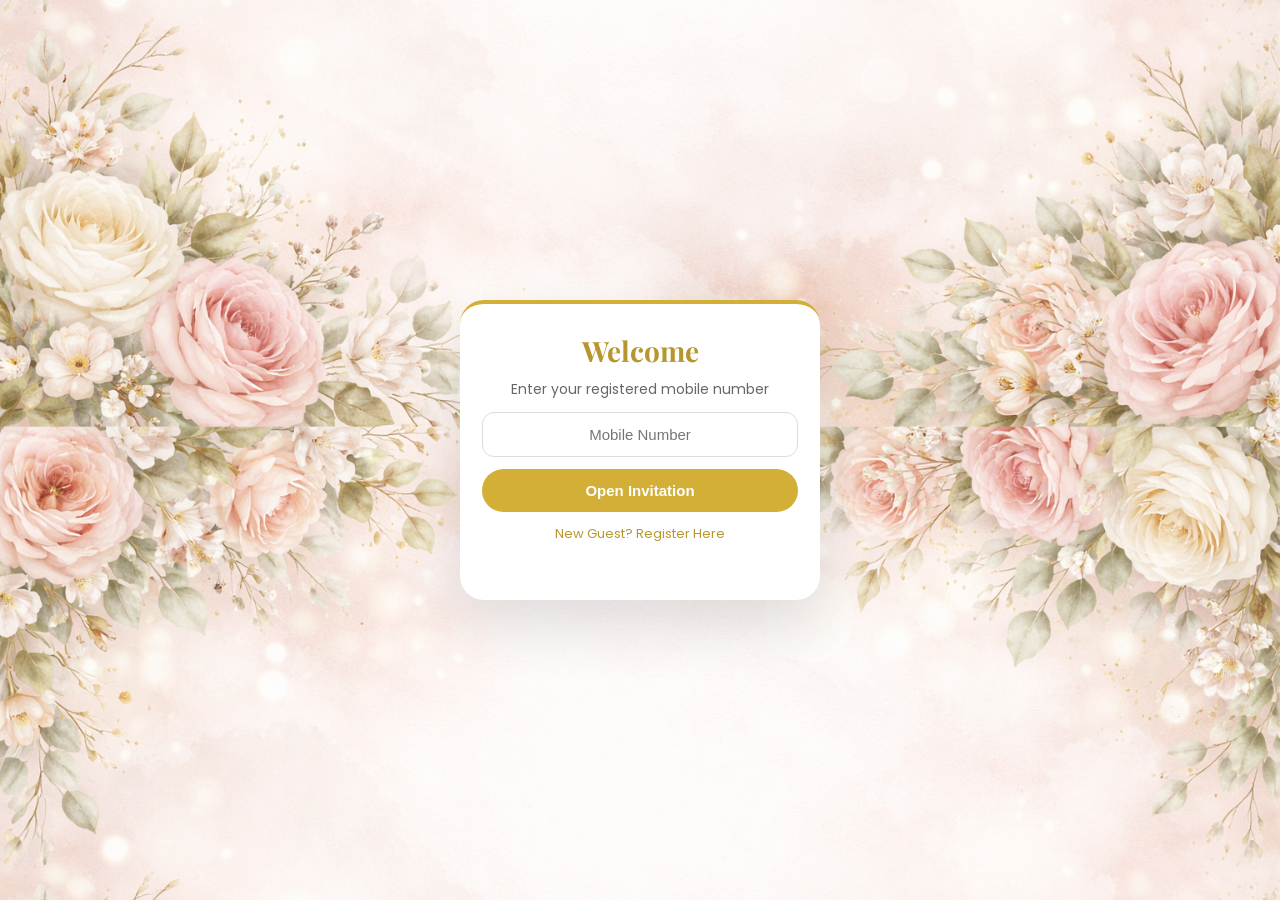
==== index.html @ 80508e48 "all small changes" ====
<!DOCTYPE html>
<html lang="en">
<head>
<meta charset="UTF-8" />
<meta name="viewport" content="width=device-width, initial-scale=1.0"/>

<title>Mohan & Samiksha Wedding Invitation</title>

<meta name="description" content="With blessings of our families, we warmly invite you to celebrate the wedding of Mohan & Samiksha on 7 May 2026.">
<meta name="theme-color" content="#fdecef">

<!-- OPEN GRAPH -->
<meta property="og:type" content="website">
<meta property="og:title" content="💌 Mohan & Samiksha Wedding Invitation">
<meta property="og:description" content="Join us on 7 May 2026 ❤️">
<meta property="og:url" content="https://mohanwedssamiksha.vercel.app/">
<meta property="og:image" content="https://mohanwedssamiksha.vercel.app/preview-card.jpg">
<meta property="og:image:width" content="1200">
<meta property="og:image:height" content="630">

<meta name="twitter:card" content="summary_large_image">
<meta name="twitter:title" content="💌 Mohan & Samiksha Wedding Invitation">
<meta name="twitter:description" content="Join us on 7 May 2026 ❤️">
<meta name="twitter:image" content="https://mohanwedssamiksha.vercel.app/preview-card.jpg">

<link rel="icon" type="image/png" href="/favicon.png">

<link href="https://fonts.googleapis.com/css2?family=Playfair+Display:wght@500;700&family=Poppins:wght@300;400;500;600&display=swap" rel="stylesheet">

<style>
:root{
--pink:#fdecef;
--gold:#d4af37;
--gold-dark:#b8962e;
--text:#333;
}

*{
margin:0;
padding:0;
box-sizing:border-box;
}

html{
scroll-behavior:smooth;
}

body{
font-family:'Poppins',sans-serif;
background:var(--pink);
color:var(--text);
overflow:hidden;
}

/* ---------- GLOBAL BG ---------- */

.floral-bg{
background:
linear-gradient(rgba(253,236,239,.78),rgba(253,236,239,.78)),
url('background.png');
background-size:cover;
background-position:center;
}

/* ---------- ACCESS GATE ---------- */

#gate{
position:fixed;
inset:0;
z-index:99999;
display:flex;
justify-content:center;
align-items:center;
padding:20px;
overflow:auto;
}

.gate-card{
width:100%;
max-width:360px;
background:#fff;
border-radius:24px;
padding:28px 22px;
text-align:center;
border-top:4px solid var(--gold);
box-shadow:0 25px 60px rgba(0,0,0,.12);
animation:popup .6s ease;
}

@keyframes popup{
from{opacity:0;transform:translateY(25px) scale(.96);}
to{opacity:1;transform:translateY(0) scale(1);}
}

.gate-card h2{
font-family:'Playfair Display';
font-size:28px;
color:var(--gold-dark);
margin-bottom:10px;
}

.gate-card p{
font-size:14px;
line-height:1.5;
margin-bottom:12px;
color:#666;
}

.gate-card input{
width:100%;
padding:13px;
margin-bottom:12px;
border-radius:12px;
border:1px solid #ddd;
font-size:15px;
text-align:center;
outline:none;
}

.gate-card input:focus{
border-color:var(--gold);
}

.gate-card button{
width:100%;
padding:13px;
border:none;
border-radius:28px;
background:var(--gold);
color:#fff;
font-weight:600;
font-size:15px;
cursor:pointer;
}

.switch{
margin-top:12px;
font-size:13px;
color:var(--gold-dark);
cursor:pointer;
}

#errorMsg{
min-height:18px;
margin-top:10px;
font-size:13px;
color:#d9534f;
}

/* ---------- INTRO CARD ---------- */

#intro{
position:fixed;
inset:0;
z-index:99998;
display:none;
justify-content:center;
align-items:center;
padding:20px;
}

.flip-wrap{
perspective:1200px;
}

.flip-card{
width:320px;
height:220px;
position:relative;
transform-style:preserve-3d;
transition:1s;
cursor:pointer;
}

.flip-card.open{
transform:rotateY(180deg);
}

.flip-side{
position:absolute;
inset:0;
backface-visibility:hidden;
border-radius:24px;
display:flex;
flex-direction:column;
justify-content:center;
align-items:center;
text-align:center;
padding:20px;
box-shadow:0 25px 60px rgba(0,0,0,.16);
}

.flip-front{
background:
linear-gradient(rgba(253,236,239,.75),rgba(253,236,239,.75)),
url('background.png');
background-size:cover;
}

.flip-back{
transform:rotateY(180deg);
background:
linear-gradient(rgba(253,236,239,.75),rgba(253,236,239,.75)),
url('background.png');
background-size:cover;
}

.flip-side h2{
font-family:'Playfair Display';
color:var(--gold-dark);
margin-bottom:8px;
}

/* ---------- MAIN SITE ---------- */

#site{
display:none;
}

header,.card{
background:
linear-gradient(rgba(253,236,239,.75),rgba(253,236,239,.75)),
url('background.png');
background-size:cover;
}

header{
padding:75px 20px;
text-align:center;
}

.names h1{
font-family:'Playfair Display';
font-size:44px;
line-height:1.15;
color:var(--gold-dark);
}

.heart{
font-size:30px;
margin:8px 0;
color:var(--gold);
}

.subtitle{
margin-top:14px;
font-size:15px;
line-height:1.7;
}

#welcomeText{
display:block;
font-weight:600;
color:var(--gold-dark);
margin-bottom:4px;
}

.blessing-line{
display:block;
}

.story{
margin:22px auto 0;
max-width:760px;
background:rgba(255,255,255,.62);
padding:18px;
border-radius:16px;
}

.card{
max-width:900px;
margin:30px auto;
padding:28px 20px;
border-radius:22px;
border-top:4px solid var(--gold);
text-align:center;
opacity:0;
transform:translateY(28px);
transition:.7s;
}

.card.show{
opacity:1;
transform:translateY(0);
}

h2.section-title{
font-family:'Playfair Display';
font-size:30px;
color:var(--gold-dark);
margin-bottom:12px;
}

.countdown{
display:flex;
justify-content:center;
gap:14px;
flex-wrap:wrap;
margin-top:14px;
}

.box{
min-width:90px;
padding:14px;
background:#fff8f1;
border-radius:14px;
}

.box span{
display:block;
font-size:26px;
font-weight:700;
color:var(--gold-dark);
}

.events{
display:grid;
grid-template-columns:repeat(auto-fit,minmax(220px,1fr));
gap:16px;
margin-top:18px;
}

.event{
background:rgba(255,255,255,.72);
padding:16px;
border-radius:16px;
}

.event img{
width:100%;
height:170px;
object-fit:cover;
border-radius:14px;
margin-bottom:10px;
}

.event h3{
margin-bottom:6px;
font-size:18px;
}

.btn{
display:inline-block;
margin-top:16px;
padding:12px 22px;
background:var(--gold);
color:#fff;
text-decoration:none;
border-radius:28px;
font-weight:600;
}

.music-btn{
position:fixed;
top:18px;
right:18px;
z-index:2000;
width:48px;
height:48px;
border:none;
border-radius:50%;
background:var(--gold);
color:#fff;
font-size:18px;
cursor:pointer;
}

footer{
text-align:center;
padding:35px 20px;
font-size:14px;
opacity:.75;
}

/* ---------- PETALS ---------- */

.petal{
position:fixed;
top:-40px;
pointer-events:none;
z-index:99997;
animation:fall linear forwards;
}

@keyframes fall{
0%{transform:translateY(-40px) rotate(0deg);opacity:1;}
100%{transform:translateY(110vh) rotate(360deg);opacity:.9;}
}

@media(max-width:480px){
.names h1{font-size:36px;}
.flip-card{width:290px;height:205px;}
h2.section-title{font-size:26px;}
}
</style>
</head>

<body class="floral-bg">

<!-- ACCESS GATE -->
<div id="gate">

<div class="gate-card">

<!-- LOGIN -->
<div id="loginBox">

<h2>Welcome</h2>
<p>Enter your registered mobile number</p>

<input id="loginPhone" maxlength="10" placeholder="Mobile Number" inputmode="numeric">

<button onclick="loginGuest()">Open Invitation</button>

<div class="switch" onclick="showRegister()">New Guest? Register Here</div>

</div>

<!-- REGISTER -->
<div id="registerBox" style="display:none">

<h2>Register</h2>
<p>Enter details and invite code</p>

<input id="regName" placeholder="Full Name">
<input id="regPhone" maxlength="10" placeholder="Mobile Number" inputmode="numeric">
<input id="regCode" placeholder="Invite Code">

<button onclick="registerGuest()">Register & Continue</button>

<div class="switch" onclick="showLogin()">Already Registered? Login</div>

</div>

<div id="errorMsg"></div>

</div>
</div>

<!-- INTRO FLIP CARD -->
<div id="intro" class="floral-bg">

<div class="flip-wrap">
<div class="flip-card" id="flipCard" onclick="openInvite()">

<div class="flip-side flip-front">
<h2>💌 Wedding Invitation</h2>
<p>Tap to Open</p>
</div>

<div class="flip-side flip-back">
<h2>Mohan Weds Samiksha</h2>
<p>7 May 2026</p>
</div>

</div>
</div>

</div>

<!-- MAIN SITE -->
<div id="site">

<button class="music-btn" onclick="toggleMusic()">🔊</button>

<audio id="bgMusic" loop>
<source src="music.mp3">
</audio>

<header>
<div class="names">

<h1>Mohan</h1>
<div class="heart">❤️</div>
<h1>Samiksha</h1>

<p class="subtitle">
<span id="welcomeText"></span>
<span class="blessing-line">With the blessings of our families</span>
</p>

<div class="story">
<p id="typingText"></p>
<p style="margin-top:10px;font-weight:600;color:var(--gold-dark)">“शुभ मंगल सावधान”</p>
</div>

</div>
</header>

<section class="card">
<h2 class="section-title">Save the Date 💍</h2>
<p><strong>7 May 2026</strong></p>
</section>

<section class="card">
<h2 class="section-title">Countdown ⏳</h2>

<div class="countdown">
<div class="box"><span id="days">0</span>Days</div>
<div class="box"><span id="hours">0</span>Hours</div>
<div class="box"><span id="minutes">0</span>Min</div>
<div class="box"><span id="seconds">0</span>Sec</div>
</div>
</section>

<section class="card">
<h2 class="section-title">Wedding Events 🎉</h2>

<div class="events">

<div class="event">
<img src="https://images.unsplash.com/photo-1700765277969-554a3666eaac?q=80&w=1470" alt="">
<h3>💍 Engagement</h3>
<p>10:00 AM</p>
</div>

<div class="event">
<img src="https://plus.unsplash.com/premium_photo-1682092044797-8b893042b2d2?q=80&w=1470" alt="">
<h3>🌼 Haldi</h3>
<p>11:00 AM</p>
</div>

<div class="event">
<img src="https://images.unsplash.com/photo-1555244162-803834f70033?q=80&w=1470" alt="">
<h3>🍽️ Bhojan</h3>
<p>1:00 PM – 4:00 PM</p>
</div>

<div class="event">
<img src="https://plus.unsplash.com/premium_photo-1682092632793-c7d75b23718e?q=80&w=1470" alt="">
<h3>🔥 Wedding</h3>
<p>7 May 2026 • 2:31 PM</p>
</div>

</div>
</section>

<section class="card">
<h2 class="section-title">Venue 📍</h2>

<p><strong>Hotel Amrai 69</strong></p>
<p>Saswad - Bopdev - Pune Rd, Kondhwa, Bhivri, Maharashtra 412301</p>

<iframe
src="https://www.google.com/maps?q=Hotel+Amrai+69&output=embed"
width="100%"
height="250"
style="border:0;border-radius:16px;margin-top:16px;">
</iframe>

<a class="btn" target="_blank"
href="https://maps.app.goo.gl/VuSdFy33Tb2bmzQH8">
View on Maps
</a>

</section>

<section class="card">
<h2 class="section-title">RSVP 💌</h2>

<a class="btn" target="_blank"
href="https://wa.me/919767933883?text=I will attend your wedding">
Confirm on WhatsApp
</a>

</section>

<footer>
Made with ❤️ by Mohan & Samiksha
</footer>

</div>

<script>
const API_URL="https://script.google.com/macros/s/AKfycbxBK7El1oOM5z4iTXODUMa_fH0wLps33BroXyvE8tSHgulqVZJbqmPo5ud41vcN6HLI/exec";
const INVITE_CODE="MS-07-05-2026";

let guestName="";

/* ---------- HELPERS ---------- */

function err(msg){
document.getElementById("errorMsg").innerText=msg;
}

function clearErr(){
err("");
}

function showRegister(){
document.getElementById("loginBox").style.display="none";
document.getElementById("registerBox").style.display="block";
clearErr();
}

function showLogin(){
document.getElementById("registerBox").style.display="none";
document.getElementById("loginBox").style.display="block";
clearErr();
}

/* ---------- LOGIN ---------- */

async function loginGuest(){

clearErr();

const phone=document.getElementById("loginPhone").value.trim();

if(!/^[6-9][0-9]{9}$/.test(phone)){
err("Enter valid 10-digit mobile number");
return;
}

try{
const res=await fetch(`${API_URL}?action=login&phone=${phone}`);
const data=await res.json();

if(data.success){
guestName=data.name || "";
showIntro();
}else{
err("Number not registered. Please register first.");
}

}catch(e){
err("Unable to connect. Please try again.");
}

}

/* ---------- REGISTER ---------- */

async function registerGuest(){

clearErr();

const name=document.getElementById("regName").value.trim();
const phone=document.getElementById("regPhone").value.trim();
const code=document.getElementById("regCode").value.trim();

if(name.length<2){
err("Enter full name");
return;
}

if(!/^[6-9][0-9]{9}$/.test(phone)){
err("Enter valid 10-digit mobile number");
return;
}

if(code!==INVITE_CODE){
err("Invalid invite code");
return;
}

try{

const url=`${API_URL}?action=register&name=${encodeURIComponent(name)}&phone=${phone}&code=${encodeURIComponent(code)}`;

const res=await fetch(url);
const data=await res.json();

if(data.success){
guestName=name;
showIntro();
}else if(data.message==="Mobile already registered"){
err("Already registered. Please login.");
}else{
err(data.message || "Unable to register");
}

}catch(e){
err("Unable to connect. Please try again.");
}

}

/* ---------- INTRO FLOW ---------- */

function showIntro(){

document.getElementById("gate").style.display="none";
document.getElementById("intro").style.display="flex";

}

function openInvite(){

document.getElementById("flipCard").classList.add("open");

playMusic();
startPetals();

setTimeout(()=>{

document.getElementById("intro").style.display="none";
document.getElementById("site").style.display="block";
document.body.style.overflow="auto";

if(guestName){
document.querySelector(".subtitle").innerText=
`Welcome ${guestName} & Family`;
}

startTyping();

},1000);

}

/* ---------- MUSIC ---------- */

function playMusic(){
document.getElementById("bgMusic").play().catch(()=>{});
}

function toggleMusic(){

const m=document.getElementById("bgMusic");

if(m.paused) m.play();
else m.pause();

}

/* ---------- PETALS ---------- */

function startPetals(){

for(let i=0;i<26;i++){

const p=document.createElement("div");
p.className="petal";
p.innerHTML="🌸";

p.style.left=Math.random()*100+"vw";
p.style.fontSize=(14+Math.random()*10)+"px";
p.style.animationDuration=(5+Math.random()*5)+"s";

document.body.appendChild(p);

setTimeout(()=>p.remove(),10000);

}

}

/* ---------- STORY ---------- */

const storyText="Sometimes, the most beautiful journeys begin with a simple introduction. What started as an arranged meeting turned into a bond filled with understanding, respect, and growing affection.";

let storyIndex=0;

function startTyping(){

const el=document.getElementById("typingText");

function type(){
if(storyIndex<storyText.length){
el.innerHTML+=storyText.charAt(storyIndex++);
setTimeout(type,25);
}
}

type();

}

/* ---------- COUNTDOWN ---------- */

const weddingDate=new Date("May 7, 2026 18:59:00").getTime();

setInterval(()=>{

const now=new Date().getTime();
const d=weddingDate-now;

document.getElementById("days").innerText=Math.max(0,Math.floor(d/(1000*60*60*24)));
document.getElementById("hours").innerText=Math.max(0,Math.floor((d%(1000*60*60*24))/(1000*60*60)));
document.getElementById("minutes").innerText=Math.max(0,Math.floor((d%(1000*60*60))/(1000*60)));
document.getElementById("seconds").innerText=Math.max(0,Math.floor((d%(1000*60))/1000));

},1000);

/* ---------- REVEAL ---------- */

const observer=new IntersectionObserver(entries=>{
entries.forEach(entry=>{
if(entry.isIntersecting){
entry.target.classList.add("show");
}
});
});

document.querySelectorAll(".card").forEach(card=>observer.observe(card));
</script>

</body>
</html>
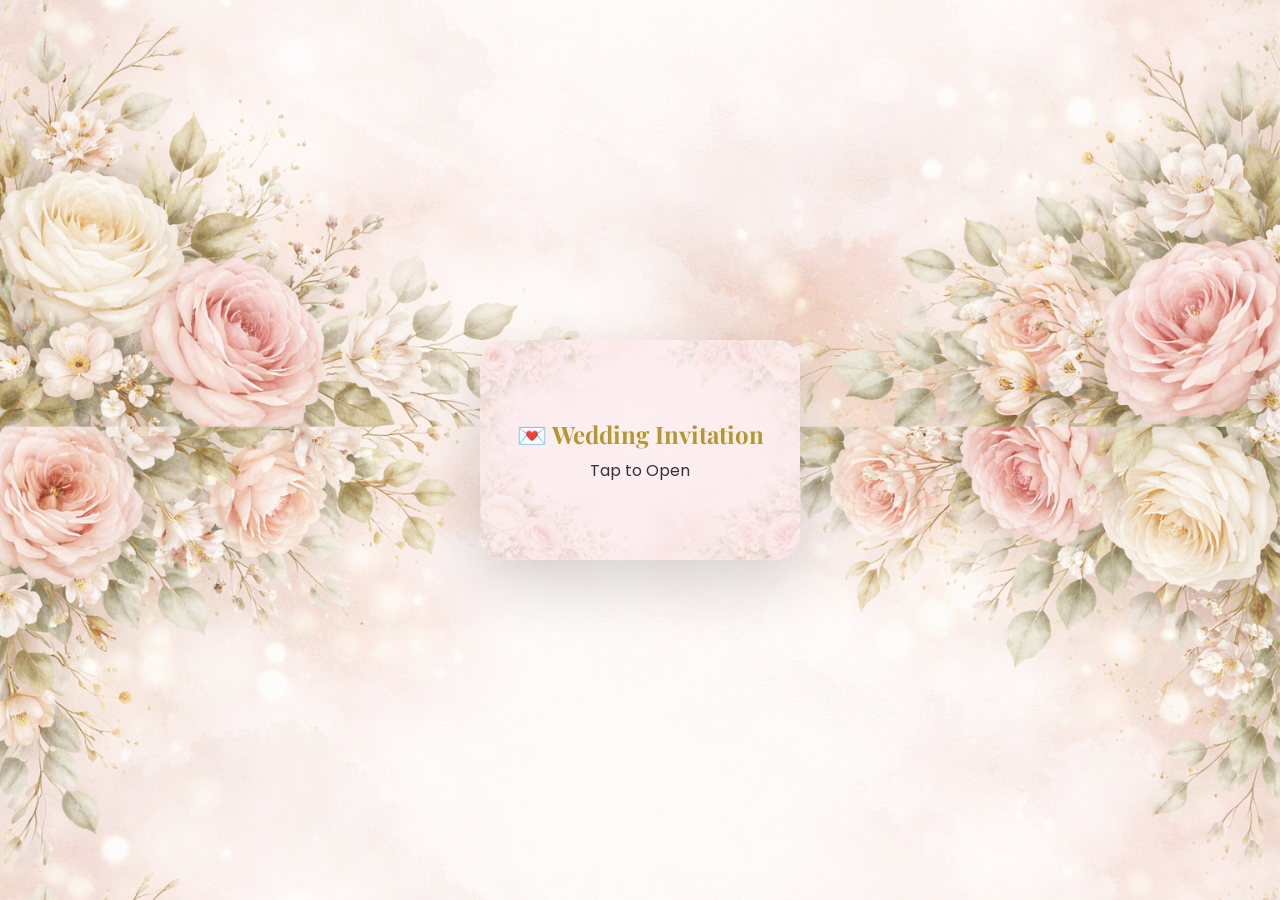
==== commit 111c10b8: "taking it back to normal" ====
--- a/index.html
+++ b/index.html
@@ -1,30 +1,26 @@
 <!DOCTYPE html>
 <html lang="en">
 <head>
-<meta charset="UTF-8" />
-<meta name="viewport" content="width=device-width, initial-scale=1.0"/>
-
-<title>Mohan & Samiksha Wedding Invitation</title>
+<meta charset="UTF-8">
+<meta name="viewport" content="width=device-width,initial-scale=1.0">
+
+<title>Mohan Weds Samiksha</title>
 
 <meta name="description" content="With blessings of our families, we warmly invite you to celebrate the wedding of Mohan & Samiksha on 7 May 2026.">
 <meta name="theme-color" content="#fdecef">
 
-<!-- OPEN GRAPH -->
 <meta property="og:type" content="website">
-<meta property="og:title" content="💌 Mohan & Samiksha Wedding Invitation">
+<meta property="og:title" content="💌 Mohan Weds Samiksha">
 <meta property="og:description" content="Join us on 7 May 2026 ❤️">
 <meta property="og:url" content="https://mohanwedssamiksha.vercel.app/">
 <meta property="og:image" content="https://mohanwedssamiksha.vercel.app/preview-card.jpg">
-<meta property="og:image:width" content="1200">
-<meta property="og:image:height" content="630">
 
 <meta name="twitter:card" content="summary_large_image">
-<meta name="twitter:title" content="💌 Mohan & Samiksha Wedding Invitation">
+<meta name="twitter:title" content="💌 Mohan Weds Samiksha">
 <meta name="twitter:description" content="Join us on 7 May 2026 ❤️">
 <meta name="twitter:image" content="https://mohanwedssamiksha.vercel.app/preview-card.jpg">
 
-<link rel="icon" type="image/png" href="/favicon.png">
-
+<link rel="icon" href="/favicon.png">
 <link href="https://fonts.googleapis.com/css2?family=Playfair+Display:wght@500;700&family=Poppins:wght@300;400;500;600&display=swap" rel="stylesheet">
 
 <style>
@@ -52,19 +48,17 @@
 overflow:hidden;
 }
 
-/* ---------- GLOBAL BG ---------- */
-
-.floral-bg{
+.bg{
 background:
-linear-gradient(rgba(253,236,239,.78),rgba(253,236,239,.78)),
+linear-gradient(rgba(253,236,239,.76),rgba(253,236,239,.76)),
 url('background.png');
 background-size:cover;
 background-position:center;
 }
 
-/* ---------- ACCESS GATE ---------- */
-
-#gate{
+/* INTRO */
+
+#intro{
 position:fixed;
 inset:0;
 z-index:99999;
@@ -72,96 +66,9 @@
 justify-content:center;
 align-items:center;
 padding:20px;
-overflow:auto;
-}
-
-.gate-card{
-width:100%;
-max-width:360px;
-background:#fff;
-border-radius:24px;
-padding:28px 22px;
-text-align:center;
-border-top:4px solid var(--gold);
-box-shadow:0 25px 60px rgba(0,0,0,.12);
-animation:popup .6s ease;
-}
-
-@keyframes popup{
-from{opacity:0;transform:translateY(25px) scale(.96);}
-to{opacity:1;transform:translateY(0) scale(1);}
-}
-
-.gate-card h2{
-font-family:'Playfair Display';
-font-size:28px;
-color:var(--gold-dark);
-margin-bottom:10px;
-}
-
-.gate-card p{
-font-size:14px;
-line-height:1.5;
-margin-bottom:12px;
-color:#666;
-}
-
-.gate-card input{
-width:100%;
-padding:13px;
-margin-bottom:12px;
-border-radius:12px;
-border:1px solid #ddd;
-font-size:15px;
-text-align:center;
-outline:none;
-}
-
-.gate-card input:focus{
-border-color:var(--gold);
-}
-
-.gate-card button{
-width:100%;
-padding:13px;
-border:none;
-border-radius:28px;
-background:var(--gold);
-color:#fff;
-font-weight:600;
-font-size:15px;
-cursor:pointer;
-}
-
-.switch{
-margin-top:12px;
-font-size:13px;
-color:var(--gold-dark);
-cursor:pointer;
-}
-
-#errorMsg{
-min-height:18px;
-margin-top:10px;
-font-size:13px;
-color:#d9534f;
-}
-
-/* ---------- INTRO CARD ---------- */
-
-#intro{
-position:fixed;
-inset:0;
-z-index:99998;
-display:none;
-justify-content:center;
-align-items:center;
-padding:20px;
-}
-
-.flip-wrap{
-perspective:1200px;
-}
+}
+
+.flip-wrap{perspective:1200px;}
 
 .flip-card{
 width:320px;
@@ -179,31 +86,25 @@
 .flip-side{
 position:absolute;
 inset:0;
+border-radius:24px;
 backface-visibility:hidden;
-border-radius:24px;
 display:flex;
-flex-direction:column;
 justify-content:center;
 align-items:center;
+flex-direction:column;
 text-align:center;
 padding:20px;
-box-shadow:0 25px 60px rgba(0,0,0,.16);
-}
-
-.flip-front{
+box-shadow:0 25px 60px rgba(0,0,0,.15);
+}
+
+.flip-front,.flip-back{
 background:
-linear-gradient(rgba(253,236,239,.75),rgba(253,236,239,.75)),
+linear-gradient(rgba(253,236,239,.76),rgba(253,236,239,.76)),
 url('background.png');
 background-size:cover;
 }
 
-.flip-back{
-transform:rotateY(180deg);
-background:
-linear-gradient(rgba(253,236,239,.75),rgba(253,236,239,.75)),
-url('background.png');
-background-size:cover;
-}
+.flip-back{transform:rotateY(180deg);}
 
 .flip-side h2{
 font-family:'Playfair Display';
@@ -211,7 +112,7 @@
 margin-bottom:8px;
 }
 
-/* ---------- MAIN SITE ---------- */
+/* SITE */
 
 #site{
 display:none;
@@ -219,7 +120,7 @@
 
 header,.card{
 background:
-linear-gradient(rgba(253,236,239,.75),rgba(253,236,239,.75)),
+linear-gradient(rgba(253,236,239,.76),rgba(253,236,239,.76)),
 url('background.png');
 background-size:cover;
 }
@@ -227,13 +128,20 @@
 header{
 padding:75px 20px;
 text-align:center;
+animation:fadeIn 1s ease;
+}
+
+@keyframes fadeIn{
+from{opacity:0;transform:translateY(15px);}
+to{opacity:1;transform:translateY(0);}
 }
 
 .names h1{
 font-family:'Playfair Display';
 font-size:44px;
+color:var(--gold-dark);
 line-height:1.15;
-color:var(--gold-dark);
+text-shadow:0 0 10px rgba(212,175,55,.2);
 }
 
 .heart{
@@ -248,27 +156,16 @@
 line-height:1.7;
 }
 
-#welcomeText{
-display:block;
-font-weight:600;
-color:var(--gold-dark);
-margin-bottom:4px;
-}
-
-.blessing-line{
-display:block;
-}
-
 .story{
 margin:22px auto 0;
 max-width:760px;
-background:rgba(255,255,255,.62);
 padding:18px;
 border-radius:16px;
+background:rgba(255,255,255,.62);
 }
 
 .card{
-max-width:900px;
+max-width:950px;
 margin:30px auto;
 padding:28px 20px;
 border-radius:22px;
@@ -284,11 +181,11 @@
 transform:translateY(0);
 }
 
-h2.section-title{
+.section-title{
 font-family:'Playfair Display';
 font-size:30px;
 color:var(--gold-dark);
-margin-bottom:12px;
+margin-bottom:14px;
 }
 
 .countdown{
@@ -296,7 +193,7 @@
 justify-content:center;
 gap:14px;
 flex-wrap:wrap;
-margin-top:14px;
+margin-top:10px;
 }
 
 .box{
@@ -311,32 +208,6 @@
 font-size:26px;
 font-weight:700;
 color:var(--gold-dark);
-}
-
-.events{
-display:grid;
-grid-template-columns:repeat(auto-fit,minmax(220px,1fr));
-gap:16px;
-margin-top:18px;
-}
-
-.event{
-background:rgba(255,255,255,.72);
-padding:16px;
-border-radius:16px;
-}
-
-.event img{
-width:100%;
-height:170px;
-object-fit:cover;
-border-radius:14px;
-margin-bottom:10px;
-}
-
-.event h3{
-margin-bottom:6px;
-font-size:18px;
 }
 
 .btn{
@@ -346,33 +217,120 @@
 background:var(--gold);
 color:#fff;
 text-decoration:none;
+border:none;
 border-radius:28px;
 font-weight:600;
-}
-
-.music-btn{
+cursor:pointer;
+}
+
+.controls{
 position:fixed;
-top:18px;
-right:18px;
-z-index:2000;
-width:48px;
-height:48px;
-border:none;
-border-radius:50%;
+top:16px;
+right:16px;
+z-index:999;
+display:flex;
+flex-direction:column;
+gap:10px;
+}
+
+.control-btn{
 background:var(--gold);
 color:#fff;
-font-size:18px;
+border:none;
+padding:11px 16px;
+border-radius:30px;
+font-size:14px;
+font-weight:600;
 cursor:pointer;
-}
-
-footer{
+box-shadow:0 10px 25px rgba(0,0,0,.12);
+}
+
+/* IMAGE TIMELINE */
+
+.img-timeline{
+display:grid;
+grid-template-columns:repeat(auto-fit,minmax(220px,1fr));
+gap:18px;
+margin-top:18px;
+}
+
+.journey-item{
+background:rgba(255,255,255,.72);
+padding:16px;
+border-radius:18px;
 text-align:center;
-padding:35px 20px;
+}
+
+.journey-time{
+font-weight:700;
+color:var(--gold-dark);
+margin-bottom:10px;
 font-size:14px;
-opacity:.75;
-}
-
-/* ---------- PETALS ---------- */
+}
+
+.journey-item img{
+width:100%;
+height:220px;
+object-fit:cover;
+border-radius:14px;
+margin-bottom:10px;
+}
+
+.journey-item h3{
+margin-bottom:6px;
+font-size:17px;
+}
+
+.journey-item p{
+font-size:14px;
+line-height:1.5;
+}
+
+/* RSVP MODAL */
+
+#rsvpModal{
+position:fixed;
+inset:0;
+background:rgba(0,0,0,.55);
+display:none;
+justify-content:center;
+align-items:center;
+z-index:9999;
+padding:20px;
+}
+
+.modal-box{
+width:100%;
+max-width:380px;
+background:#fff;
+padding:26px 22px;
+border-radius:22px;
+text-align:center;
+}
+
+.modal-box h2{
+font-family:'Playfair Display';
+color:var(--gold-dark);
+margin-bottom:10px;
+}
+
+.modal-box input,.modal-box select{
+width:100%;
+padding:13px;
+margin-bottom:12px;
+border:1px solid #ddd;
+border-radius:12px;
+font-size:15px;
+}
+
+#rsvpMsg{
+font-size:13px;
+min-height:18px;
+margin-top:8px;
+color:#d9534f;
+}
+
+/* petals */
 
 .petal{
 position:fixed;
@@ -383,63 +341,29 @@
 }
 
 @keyframes fall{
-0%{transform:translateY(-40px) rotate(0deg);opacity:1;}
-100%{transform:translateY(110vh) rotate(360deg);opacity:.9;}
+0%{transform:translateY(-40px) rotate(0deg);}
+100%{transform:translateY(110vh) rotate(360deg);}
+}
+
+footer{
+text-align:center;
+padding:35px 20px;
+font-size:14px;
+opacity:.75;
 }
 
 @media(max-width:480px){
 .names h1{font-size:36px;}
 .flip-card{width:290px;height:205px;}
-h2.section-title{font-size:26px;}
+.section-title{font-size:26px;}
 }
 </style>
 </head>
 
-<body class="floral-bg">
-
-<!-- ACCESS GATE -->
-<div id="gate">
-
-<div class="gate-card">
-
-<!-- LOGIN -->
-<div id="loginBox">
-
-<h2>Welcome</h2>
-<p>Enter your registered mobile number</p>
-
-<input id="loginPhone" maxlength="10" placeholder="Mobile Number" inputmode="numeric">
-
-<button onclick="loginGuest()">Open Invitation</button>
-
-<div class="switch" onclick="showRegister()">New Guest? Register Here</div>
-
-</div>
-
-<!-- REGISTER -->
-<div id="registerBox" style="display:none">
-
-<h2>Register</h2>
-<p>Enter details and invite code</p>
-
-<input id="regName" placeholder="Full Name">
-<input id="regPhone" maxlength="10" placeholder="Mobile Number" inputmode="numeric">
-<input id="regCode" placeholder="Invite Code">
-
-<button onclick="registerGuest()">Register & Continue</button>
-
-<div class="switch" onclick="showLogin()">Already Registered? Login</div>
-
-</div>
-
-<div id="errorMsg"></div>
-
-</div>
-</div>
-
-<!-- INTRO FLIP CARD -->
-<div id="intro" class="floral-bg">
-
+<body class="bg">
+
+<!-- INTRO -->
+<div id="intro">
 <div class="flip-wrap">
 <div class="flip-card" id="flipCard" onclick="openInvite()">
 
@@ -455,13 +379,14 @@
 
 </div>
 </div>
-
-</div>
-
-<!-- MAIN SITE -->
+</div>
+
+<!-- SITE -->
 <div id="site">
 
-<button class="music-btn" onclick="toggleMusic()">🔊</button>
+<div class="controls">
+<button class="control-btn" id="musicBtn" onclick="toggleMusic()">🔊 Music On</button>
+</div>
 
 <audio id="bgMusic" loop>
 <source src="music.mp3">
@@ -469,21 +394,16 @@
 
 <header>
 <div class="names">
-
 <h1>Mohan</h1>
 <div class="heart">❤️</div>
 <h1>Samiksha</h1>
 
-<p class="subtitle">
-<span id="welcomeText"></span>
-<span class="blessing-line">With the blessings of our families</span>
-</p>
+<p class="subtitle">With the blessings of our families</p>
 
 <div class="story">
 <p id="typingText"></p>
 <p style="margin-top:10px;font-weight:600;color:var(--gold-dark)">“शुभ मंगल सावधान”</p>
 </div>
-
 </div>
 </header>
 
@@ -504,33 +424,38 @@
 </section>
 
 <section class="card">
-<h2 class="section-title">Wedding Events 🎉</h2>
-
-<div class="events">
-
-<div class="event">
-<img src="https://images.unsplash.com/photo-1700765277969-554a3666eaac?q=80&w=1470" alt="">
+<h2 class="section-title">Wedding Day Journey ✨</h2>
+
+<div class="img-timeline">
+
+<div class="journey-item">
+<div class="journey-time">10:00 AM</div>
+<img src="https://images.unsplash.com/photo-1700765277969-554a3666eaac?q=80&w=1470">
 <h3>💍 Engagement</h3>
-<p>10:00 AM</p>
-</div>
-
-<div class="event">
-<img src="https://plus.unsplash.com/premium_photo-1682092044797-8b893042b2d2?q=80&w=1470" alt="">
+<p>Celebrating the beginning of forever.</p>
+</div>
+
+<div class="journey-item">
+<div class="journey-time">11:00 AM</div>
+<img src="https://plus.unsplash.com/premium_photo-1682092044797-8b893042b2d2?q=80&w=1470">
 <h3>🌼 Haldi</h3>
-<p>11:00 AM</p>
-</div>
-
-<div class="event">
-<img src="https://images.unsplash.com/photo-1555244162-803834f70033?q=80&w=1470" alt="">
+<p>Colors, laughter and joyful blessings.</p>
+</div>
+
+<div class="journey-item">
+<div class="journey-time">1:00 PM – 4:00 PM</div>
+<img src="https://images.unsplash.com/photo-1555244162-803834f70033?q=80&w=1470">
 <h3>🍽️ Bhojan</h3>
-<p>1:00 PM – 4:00 PM</p>
-</div>
-
-<div class="event">
-<img src="https://plus.unsplash.com/premium_photo-1682092632793-c7d75b23718e?q=80&w=1470" alt="">
-<h3>🔥 Wedding</h3>
-<p>7 May 2026 • 2:31 PM</p>
-</div>
+<p>Traditional feast with love and warmth.</p>
+</div>
+
+<div class="journey-item">
+<div class="journey-time">2:31 PM</div>
+<img src="https://plus.unsplash.com/premium_photo-1682092632793-c7d75b23718e?q=80&w=1470">
+<h3>🔥 Wedding Muhurat</h3>
+<p>The sacred moment we begin our new journey.</p>
+</div>
+
 
 </div>
 </section>
@@ -552,17 +477,11 @@
 href="https://maps.app.goo.gl/VuSdFy33Tb2bmzQH8">
 View on Maps
 </a>
-
 </section>
 
 <section class="card">
-<h2 class="section-title">RSVP 💌</h2>
-
-<a class="btn" target="_blank"
-href="https://wa.me/919767933883?text=I will attend your wedding">
-Confirm on WhatsApp
-</a>
-
+<h2 class="section-title">Bless Us With Your Presence 💌</h2>
+<button class="btn" onclick="openRSVP()">RSVP Now</button>
 </section>
 
 <footer>
@@ -571,208 +490,113 @@
 
 </div>
 
+<!-- RSVP MODAL -->
+<div id="rsvpModal">
+<div class="modal-box">
+
+<h2>Bless Us With Your Presence 💌</h2>
+
+<input id="guestName" placeholder="Your Name">
+<input id="guestPhone" maxlength="10" placeholder="Mobile Number">
+
+<select id="guestResponse">
+<option value="">Select Response</option>
+<option>Yes</option>
+<option>No</option>
+<option>Maybe</option>
+</select>
+
+<button class="btn" onclick="submitRSVP()">Submit</button>
+<button class="btn" style="background:#999" onclick="closeRSVP()">Close</button>
+
+<div id="rsvpMsg"></div>
+
+</div>
+</div>
+
 <script>
 const API_URL="https://script.google.com/macros/s/AKfycbxBK7El1oOM5z4iTXODUMa_fH0wLps33BroXyvE8tSHgulqVZJbqmPo5ud41vcN6HLI/exec";
-const INVITE_CODE="MS-07-05-2026";
-
-let guestName="";
-
-/* ---------- HELPERS ---------- */
-
-function err(msg){
-document.getElementById("errorMsg").innerText=msg;
-}
-
-function clearErr(){
-err("");
-}
-
-function showRegister(){
-document.getElementById("loginBox").style.display="none";
-document.getElementById("registerBox").style.display="block";
-clearErr();
-}
-
-function showLogin(){
-document.getElementById("registerBox").style.display="none";
-document.getElementById("loginBox").style.display="block";
-clearErr();
-}
-
-/* ---------- LOGIN ---------- */
-
-async function loginGuest(){
-
-clearErr();
-
-const phone=document.getElementById("loginPhone").value.trim();
-
-if(!/^[6-9][0-9]{9}$/.test(phone)){
-err("Enter valid 10-digit mobile number");
-return;
-}
-
-try{
-const res=await fetch(`${API_URL}?action=login&phone=${phone}`);
-const data=await res.json();
-
-if(data.success){
-guestName=data.name || "";
-showIntro();
-}else{
-err("Number not registered. Please register first.");
-}
-
-}catch(e){
-err("Unable to connect. Please try again.");
-}
-
-}
-
-/* ---------- REGISTER ---------- */
-
-async function registerGuest(){
-
-clearErr();
-
-const name=document.getElementById("regName").value.trim();
-const phone=document.getElementById("regPhone").value.trim();
-const code=document.getElementById("regCode").value.trim();
-
-if(name.length<2){
-err("Enter full name");
-return;
-}
-
-if(!/^[6-9][0-9]{9}$/.test(phone)){
-err("Enter valid 10-digit mobile number");
-return;
-}
-
-if(code!==INVITE_CODE){
-err("Invalid invite code");
-return;
-}
-
-try{
-
-const url=`${API_URL}?action=register&name=${encodeURIComponent(name)}&phone=${phone}&code=${encodeURIComponent(code)}`;
-
-const res=await fetch(url);
-const data=await res.json();
-
-if(data.success){
-guestName=name;
-showIntro();
-}else if(data.message==="Mobile already registered"){
-err("Already registered. Please login.");
-}else{
-err(data.message || "Unable to register");
-}
-
-}catch(e){
-err("Unable to connect. Please try again.");
-}
-
-}
-
-/* ---------- INTRO FLOW ---------- */
-
-function showIntro(){
-
-document.getElementById("gate").style.display="none";
-document.getElementById("intro").style.display="flex";
-
-}
+
+let musicOn=true;
+
+/* open */
 
 function openInvite(){
-
 document.getElementById("flipCard").classList.add("open");
-
 playMusic();
 startPetals();
 
 setTimeout(()=>{
-
 document.getElementById("intro").style.display="none";
 document.getElementById("site").style.display="block";
 document.body.style.overflow="auto";
-
-if(guestName){
-document.querySelector(".subtitle").innerText=
-`Welcome ${guestName} & Family`;
-}
-
 startTyping();
-
 },1000);
-
-}
-
-/* ---------- MUSIC ---------- */
+}
+
+/* music */
 
 function playMusic(){
-document.getElementById("bgMusic").play().catch(()=>{});
+const m=document.getElementById("bgMusic");
+m.play().catch(()=>{});
+musicOn=true;
+updateMusic();
 }
 
 function toggleMusic(){
-
 const m=document.getElementById("bgMusic");
 
-if(m.paused) m.play();
-else m.pause();
-
-}
-
-/* ---------- PETALS ---------- */
+if(m.paused){
+m.play();
+musicOn=true;
+}else{
+m.pause();
+musicOn=false;
+}
+updateMusic();
+}
+
+function updateMusic(){
+document.getElementById("musicBtn").innerText =
+musicOn ? "🔊 Music On" : "🔇 Music Off";
+}
+
+/* petals */
 
 function startPetals(){
-
 for(let i=0;i<26;i++){
-
 const p=document.createElement("div");
 p.className="petal";
 p.innerHTML="🌸";
-
 p.style.left=Math.random()*100+"vw";
 p.style.fontSize=(14+Math.random()*10)+"px";
 p.style.animationDuration=(5+Math.random()*5)+"s";
-
 document.body.appendChild(p);
-
 setTimeout(()=>p.remove(),10000);
-
-}
-
-}
-
-/* ---------- STORY ---------- */
-
-const storyText="Sometimes, the most beautiful journeys begin with a simple introduction. What started as an arranged meeting turned into a bond filled with understanding, respect, and growing affection.";
-
-let storyIndex=0;
+}
+}
+
+/* story */
+
+const story="Sometimes, the most beautiful journeys begin with a simple introduction. What started as an arranged meeting turned into a bond filled with understanding, respect, and growing affection.";
+let si=0;
 
 function startTyping(){
-
 const el=document.getElementById("typingText");
-
 function type(){
-if(storyIndex<storyText.length){
-el.innerHTML+=storyText.charAt(storyIndex++);
+if(si<story.length){
+el.innerHTML+=story.charAt(si++);
 setTimeout(type,25);
 }
 }
-
 type();
-
-}
-
-/* ---------- COUNTDOWN ---------- */
-
-const weddingDate=new Date("May 7, 2026 18:59:00").getTime();
+}
+
+/* countdown */
+
+const weddingDate=new Date("May 7, 2026 14:31:00").getTime();
 
 setInterval(()=>{
-
 const now=new Date().getTime();
 const d=weddingDate-now;
 
@@ -780,20 +604,78 @@
 document.getElementById("hours").innerText=Math.max(0,Math.floor((d%(1000*60*60*24))/(1000*60*60)));
 document.getElementById("minutes").innerText=Math.max(0,Math.floor((d%(1000*60*60))/(1000*60)));
 document.getElementById("seconds").innerText=Math.max(0,Math.floor((d%(1000*60))/1000));
-
 },1000);
 
-/* ---------- REVEAL ---------- */
+/* reveal cards */
 
 const observer=new IntersectionObserver(entries=>{
-entries.forEach(entry=>{
-if(entry.isIntersecting){
-entry.target.classList.add("show");
-}
+entries.forEach(e=>{
+if(e.isIntersecting)e.target.classList.add("show");
 });
 });
 
-document.querySelectorAll(".card").forEach(card=>observer.observe(card));
+document.querySelectorAll(".card").forEach(el=>observer.observe(el));
+
+/* RSVP */
+
+function openRSVP(){
+document.getElementById("rsvpModal").style.display="flex";
+}
+
+function closeRSVP(){
+document.getElementById("rsvpModal").style.display="none";
+document.getElementById("rsvpMsg").innerText="";
+}
+
+async function submitRSVP(){
+
+document.activeElement.blur();
+
+const name=document.getElementById("guestName").value.trim();
+const phone=document.getElementById("guestPhone").value.trim();
+const response=document.getElementById("guestResponse").value;
+
+const msg=document.getElementById("rsvpMsg");
+msg.style.color="#d9534f";
+msg.innerText="";
+
+if(name.length<2){
+msg.innerText="Enter valid name";
+return;
+}
+
+if(!/^[6-9][0-9]{9}$/.test(phone)){
+msg.innerText="Enter valid mobile number";
+return;
+}
+
+if(!response){
+msg.innerText="Select response";
+return;
+}
+
+try{
+const url=`${API_URL}?action=rsvp&name=${encodeURIComponent(name)}&phone=${phone}&response=${encodeURIComponent(response)}`;
+
+const res=await fetch(url);
+const data=await res.json();
+
+if(data.success){
+msg.style.color="green";
+msg.innerText="Thank you for your response ❤️";
+
+setTimeout(()=>{
+closeRSVP();
+},1500);
+
+}else{
+msg.innerText=data.message || "Unable to submit";
+}
+
+}catch(e){
+msg.innerText="Unable to connect";
+}
+}
 </script>
 
 </body>
